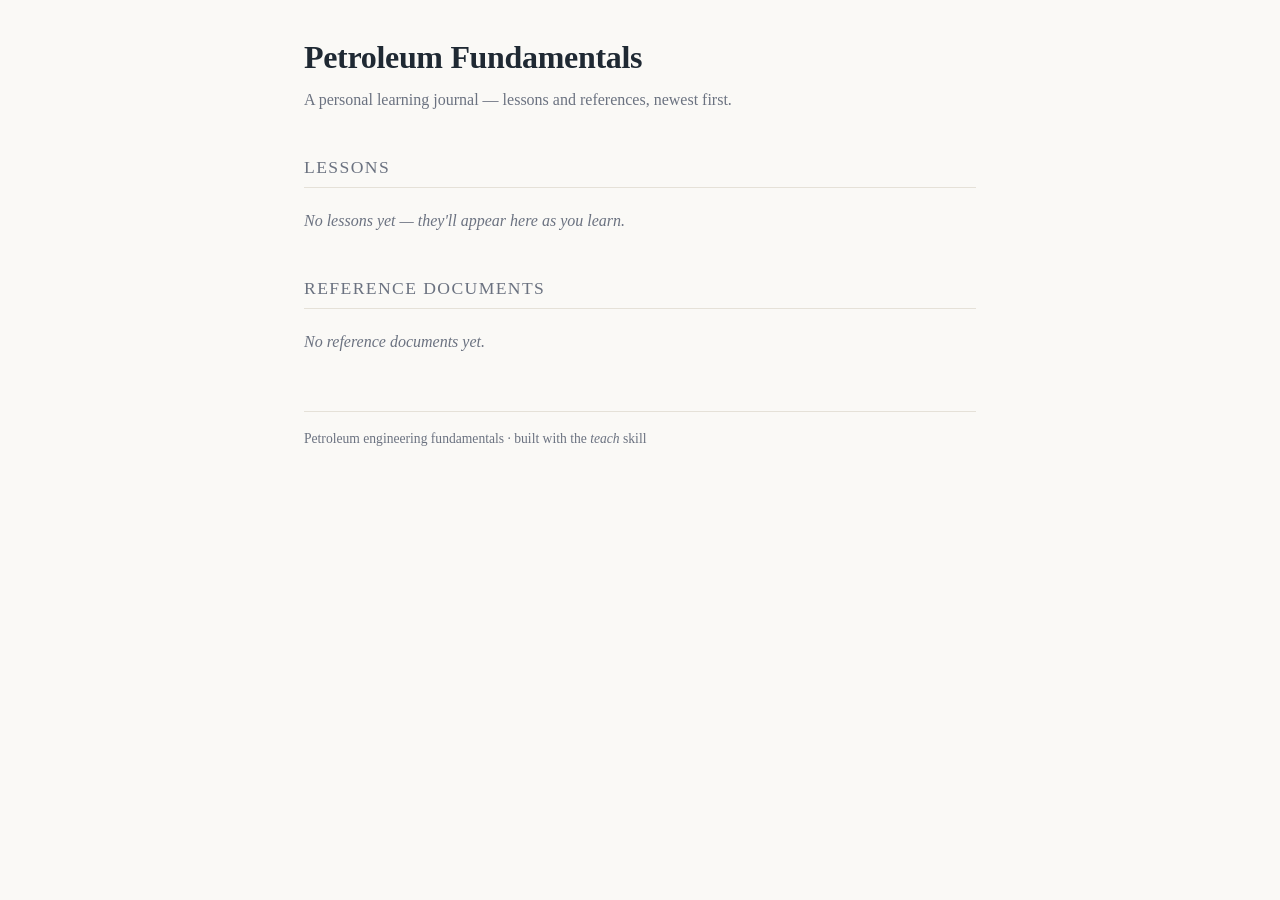
==== index.html @ a7865b3e "Initial setup: teach skill, CLAUDE.md, homepage Co-Authored-By: Claude Fable 5 <noreply@anthropic.co" ====
<!DOCTYPE html>
<html lang="en">
<head>
  <meta charset="UTF-8">
  <meta name="viewport" content="width=device-width, initial-scale=1.0">
  <title>Petroleum Fundamentals</title>
  <style>
    :root {
      color-scheme: light dark;
      --bg: #faf9f6;
      --text: #1f2933;
      --muted: #6b7280;
      --accent: #b45309;
      --card: #ffffff;
      --border: #e5e1d8;
    }
    @media (prefers-color-scheme: dark) {
      :root {
        --bg: #16181d;
        --text: #e8e6e1;
        --muted: #9ca3af;
        --accent: #f59e0b;
        --card: #1f2229;
        --border: #33373f;
      }
    }
    * { margin: 0; padding: 0; box-sizing: border-box; }
    body {
      font-family: Georgia, 'Times New Roman', serif;
      background: var(--bg);
      color: var(--text);
      line-height: 1.6;
      padding: 2rem 1rem;
    }
    main { max-width: 42rem; margin: 0 auto; }
    header { margin-bottom: 2.5rem; }
    h1 {
      font-size: 2rem;
      letter-spacing: -0.01em;
      margin-bottom: 0.25rem;
    }
    .subtitle { color: var(--muted); font-size: 1rem; }
    h2 {
      font-size: 1.1rem;
      text-transform: uppercase;
      letter-spacing: 0.08em;
      color: var(--muted);
      font-weight: normal;
      margin: 2rem 0 0.75rem;
      border-bottom: 1px solid var(--border);
      padding-bottom: 0.4rem;
    }
    ul.doc-list { list-style: none; }
    ul.doc-list li {
      background: var(--card);
      border: 1px solid var(--border);
      border-radius: 8px;
      margin-bottom: 0.6rem;
    }
    ul.doc-list a {
      display: block;
      padding: 0.8rem 1rem;
      color: var(--accent);
      text-decoration: none;
      font-size: 1.05rem;
    }
    ul.doc-list a:hover { text-decoration: underline; }
    ul.doc-list .date {
      color: var(--muted);
      font-size: 0.85rem;
      display: block;
    }
    .empty { color: var(--muted); font-style: italic; padding: 0.5rem 0; }
    footer {
      margin-top: 3rem;
      color: var(--muted);
      font-size: 0.85rem;
      border-top: 1px solid var(--border);
      padding-top: 1rem;
    }
  </style>
</head>
<body>
  <main>
    <header>
      <h1>Petroleum Fundamentals</h1>
      <p class="subtitle">A personal learning journal — lessons and references, newest first.</p>
    </header>

    <section>
      <h2>Lessons</h2>
      <ul class="doc-list" id="lessons">
        <!-- Newest lessons go at the TOP of this list.
             Template:
             <li><a href="lessons/FILENAME.html">Lesson title<span class="date">Month D, YYYY</span></a></li>
        -->
      </ul>
      <p class="empty" id="lessons-empty">No lessons yet — they'll appear here as you learn.</p>
    </section>

    <section>
      <h2>Reference Documents</h2>
      <ul class="doc-list" id="reference">
        <!-- Newest reference docs go at the TOP of this list.
             Template:
             <li><a href="reference/FILENAME.html">Reference title<span class="date">Month D, YYYY</span></a></li>
        -->
      </ul>
      <p class="empty" id="reference-empty">No reference documents yet.</p>
    </section>

    <footer>
      Petroleum engineering fundamentals · built with the <em>teach</em> skill
    </footer>
  </main>
</body>
</html>
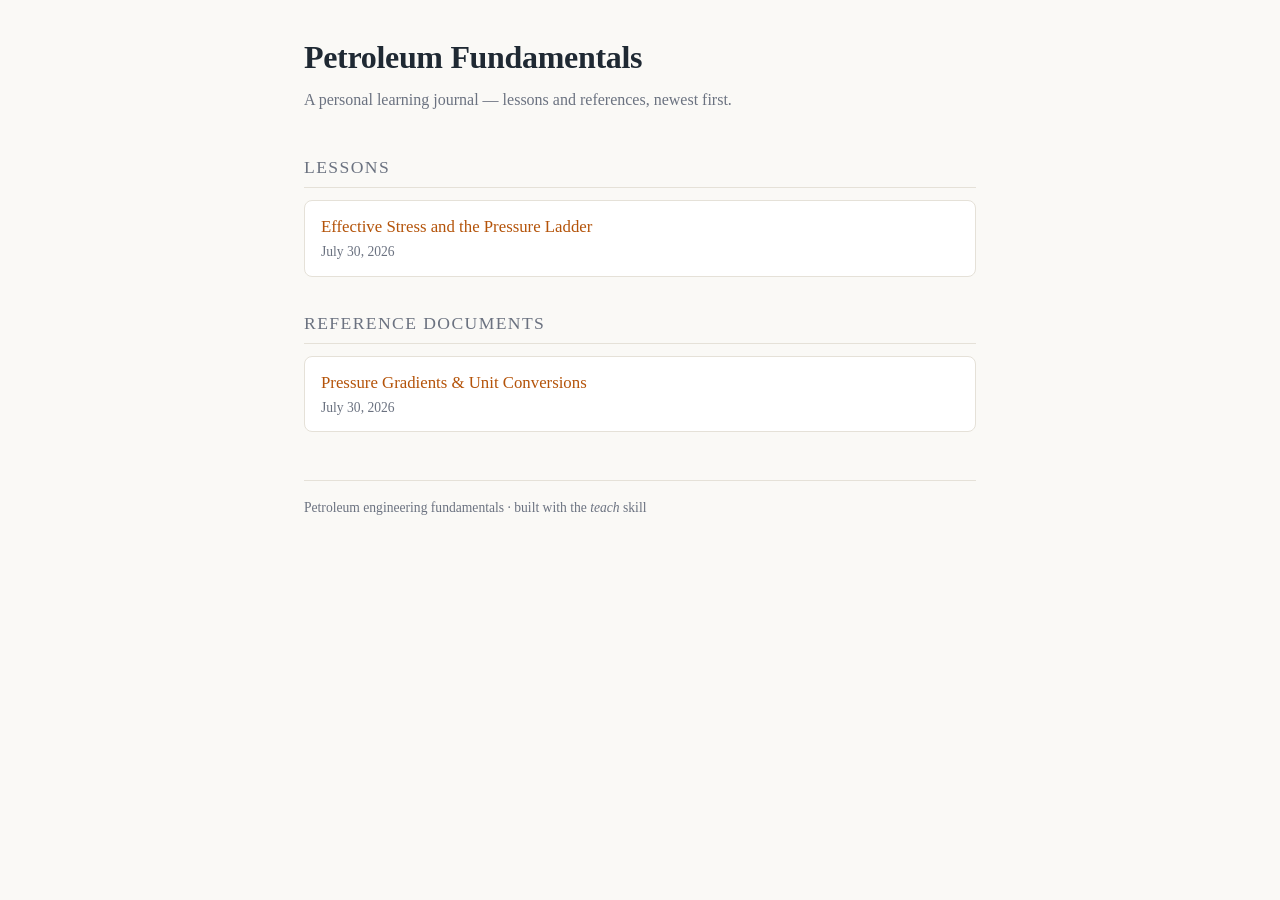
==== commit 8e3019ce: "Session 1: mission, resources, first lesson (effective stress) + cheat sheet - MISSION.md: instant-r" ====
--- a/index.html
+++ b/index.html
@@ -94,8 +94,8 @@
              Template:
              <li><a href="lessons/FILENAME.html">Lesson title<span class="date">Month D, YYYY</span></a></li>
         -->
+        <li><a href="lessons/0001-effective-stress-and-the-pressure-ladder.html">Effective Stress and the Pressure Ladder<span class="date">July 30, 2026</span></a></li>
       </ul>
-      <p class="empty" id="lessons-empty">No lessons yet — they'll appear here as you learn.</p>
     </section>
 
     <section>
@@ -105,8 +105,8 @@
              Template:
              <li><a href="reference/FILENAME.html">Reference title<span class="date">Month D, YYYY</span></a></li>
         -->
+        <li><a href="reference/0001-pressure-gradients-cheat-sheet.html">Pressure Gradients &amp; Unit Conversions<span class="date">July 30, 2026</span></a></li>
       </ul>
-      <p class="empty" id="reference-empty">No reference documents yet.</p>
     </section>
 
     <footer>
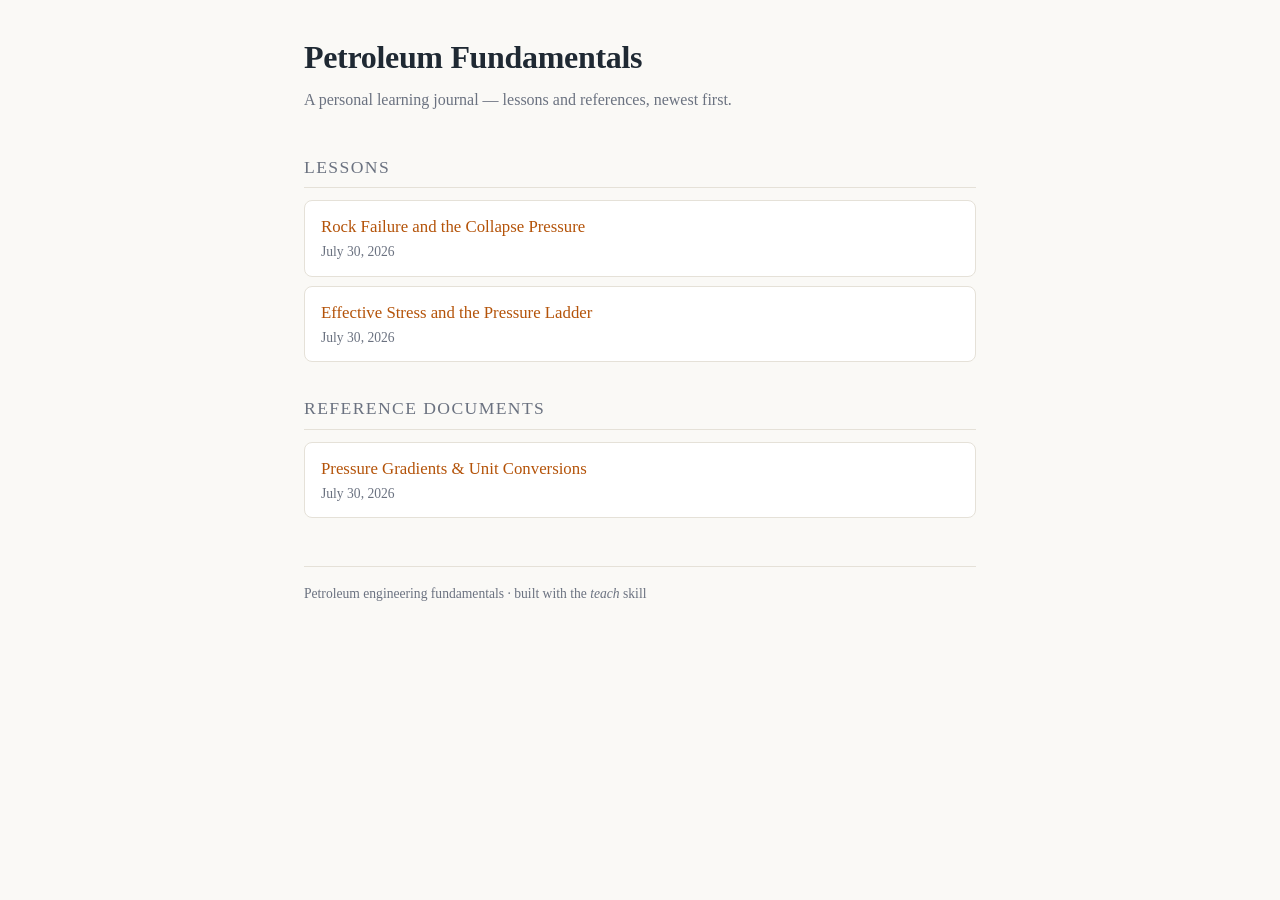
==== commit da6bbd8a: "Lesson 0002: rock failure and collapse pressure; record 5/5 on Lesson 1 quiz - Lesson 0002: Mohr-Cou" ====
--- a/index.html
+++ b/index.html
@@ -94,6 +94,7 @@
              Template:
              <li><a href="lessons/FILENAME.html">Lesson title<span class="date">Month D, YYYY</span></a></li>
         -->
+        <li><a href="lessons/0002-rock-failure-and-collapse-pressure.html">Rock Failure and the Collapse Pressure<span class="date">July 30, 2026</span></a></li>
         <li><a href="lessons/0001-effective-stress-and-the-pressure-ladder.html">Effective Stress and the Pressure Ladder<span class="date">July 30, 2026</span></a></li>
       </ul>
     </section>
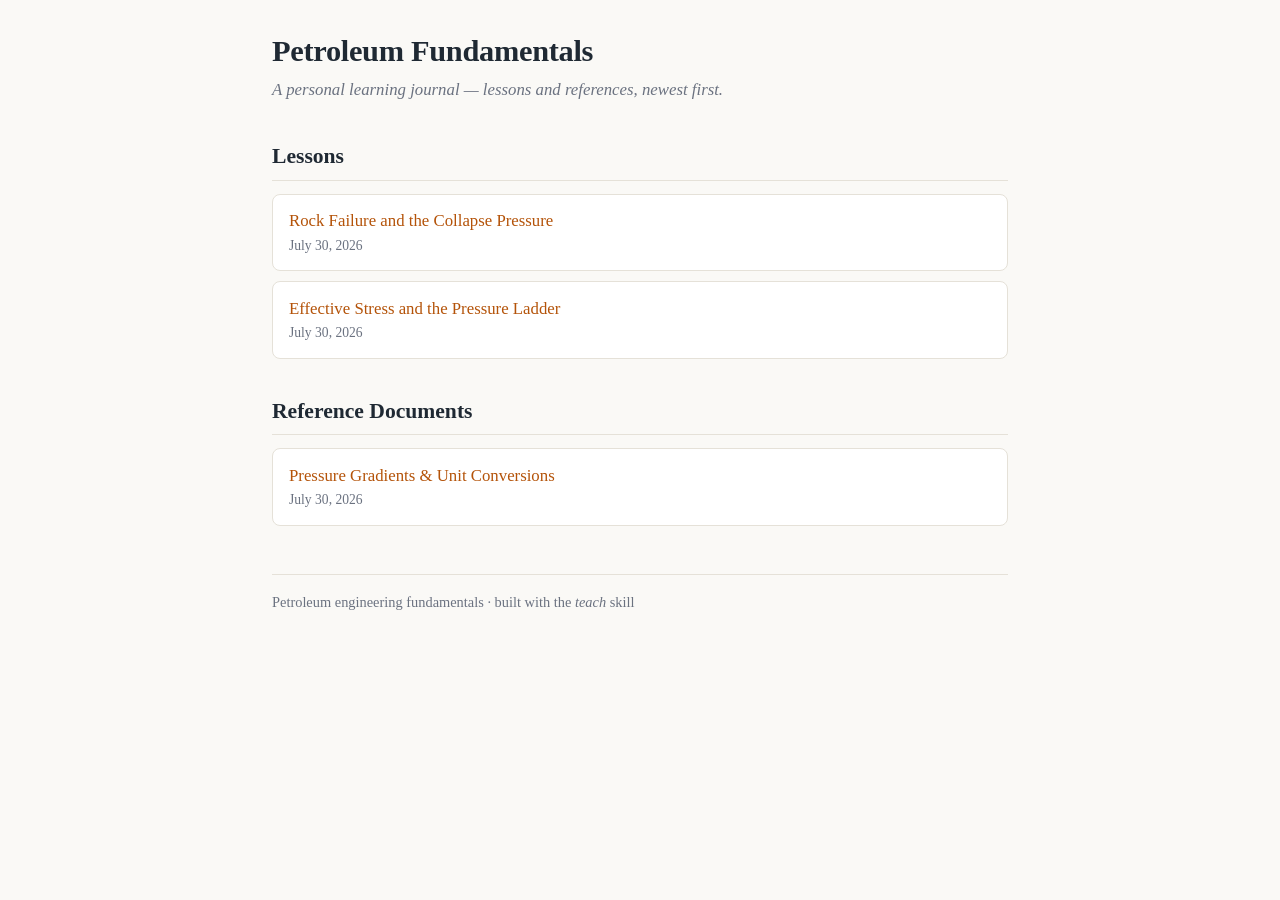
==== commit 0c946d87: "Apply skill-compliance audit: glossary, citations, quiz hygiene, shared styles, verified resources -" ====
--- a/index.html
+++ b/index.html
@@ -4,85 +4,11 @@
   <meta charset="UTF-8">
   <meta name="viewport" content="width=device-width, initial-scale=1.0">
   <title>Petroleum Fundamentals</title>
-  <style>
-    :root {
-      color-scheme: light dark;
-      --bg: #faf9f6;
-      --text: #1f2933;
-      --muted: #6b7280;
-      --accent: #b45309;
-      --card: #ffffff;
-      --border: #e5e1d8;
-    }
-    @media (prefers-color-scheme: dark) {
-      :root {
-        --bg: #16181d;
-        --text: #e8e6e1;
-        --muted: #9ca3af;
-        --accent: #f59e0b;
-        --card: #1f2229;
-        --border: #33373f;
-      }
-    }
-    * { margin: 0; padding: 0; box-sizing: border-box; }
-    body {
-      font-family: Georgia, 'Times New Roman', serif;
-      background: var(--bg);
-      color: var(--text);
-      line-height: 1.6;
-      padding: 2rem 1rem;
-    }
-    main { max-width: 42rem; margin: 0 auto; }
-    header { margin-bottom: 2.5rem; }
-    h1 {
-      font-size: 2rem;
-      letter-spacing: -0.01em;
-      margin-bottom: 0.25rem;
-    }
-    .subtitle { color: var(--muted); font-size: 1rem; }
-    h2 {
-      font-size: 1.1rem;
-      text-transform: uppercase;
-      letter-spacing: 0.08em;
-      color: var(--muted);
-      font-weight: normal;
-      margin: 2rem 0 0.75rem;
-      border-bottom: 1px solid var(--border);
-      padding-bottom: 0.4rem;
-    }
-    ul.doc-list { list-style: none; }
-    ul.doc-list li {
-      background: var(--card);
-      border: 1px solid var(--border);
-      border-radius: 8px;
-      margin-bottom: 0.6rem;
-    }
-    ul.doc-list a {
-      display: block;
-      padding: 0.8rem 1rem;
-      color: var(--accent);
-      text-decoration: none;
-      font-size: 1.05rem;
-    }
-    ul.doc-list a:hover { text-decoration: underline; }
-    ul.doc-list .date {
-      color: var(--muted);
-      font-size: 0.85rem;
-      display: block;
-    }
-    .empty { color: var(--muted); font-style: italic; padding: 0.5rem 0; }
-    footer {
-      margin-top: 3rem;
-      color: var(--muted);
-      font-size: 0.85rem;
-      border-top: 1px solid var(--border);
-      padding-top: 1rem;
-    }
-  </style>
+  <link rel="stylesheet" href="assets/course.css">
 </head>
 <body>
   <main>
-    <header>
+    <header class="lesson-header">
       <h1>Petroleum Fundamentals</h1>
       <p class="subtitle">A personal learning journal — lessons and references, newest first.</p>
     </header>
@@ -110,7 +36,7 @@
       </ul>
     </section>
 
-    <footer>
+    <footer class="lesson-footer">
       Petroleum engineering fundamentals · built with the <em>teach</em> skill
     </footer>
   </main>
--- a/assets/course.css
+++ b/assets/course.css
@@ -0,0 +1,178 @@
+/* Shared course stylesheet — linked by every lesson and reference doc.
+   Tufte-inspired: generous measure, serif body, restrained color. */
+
+:root {
+  color-scheme: light dark;
+  --bg: #faf9f6;
+  --text: #1f2933;
+  --muted: #6b7280;
+  --accent: #b45309;
+  --accent-soft: #fdf3e3;
+  --card: #ffffff;
+  --border: #e5e1d8;
+  --good: #15803d;
+  --bad: #b91c1c;
+  --formula-bg: #f4f1ea;
+}
+@media (prefers-color-scheme: dark) {
+  :root {
+    --bg: #16181d;
+    --text: #e8e6e1;
+    --muted: #9ca3af;
+    --accent: #f59e0b;
+    --accent-soft: #2a2216;
+    --card: #1f2229;
+    --border: #33373f;
+    --good: #4ade80;
+    --bad: #f87171;
+    --formula-bg: #1d2026;
+  }
+}
+
+* { margin: 0; padding: 0; box-sizing: border-box; }
+
+body {
+  font-family: Georgia, 'Times New Roman', serif;
+  background: var(--bg);
+  color: var(--text);
+  line-height: 1.65;
+  padding: 2rem 1rem 4rem;
+  font-size: 1.05rem;
+}
+
+main { max-width: 46rem; margin: 0 auto; }
+
+header.lesson-header { margin-bottom: 2rem; }
+.kicker {
+  text-transform: uppercase;
+  letter-spacing: 0.12em;
+  font-size: 0.8rem;
+  color: var(--accent);
+  margin-bottom: 0.3rem;
+}
+h1 { font-size: 1.9rem; line-height: 1.25; letter-spacing: -0.01em; margin-bottom: 0.4rem; }
+.subtitle { color: var(--muted); font-size: 1.05rem; font-style: italic; }
+
+h2 {
+  font-size: 1.35rem;
+  margin: 2.2rem 0 0.8rem;
+  padding-bottom: 0.3rem;
+  border-bottom: 1px solid var(--border);
+}
+h3 { font-size: 1.1rem; margin: 1.6rem 0 0.5rem; }
+
+p { margin-bottom: 1rem; }
+ul, ol { margin: 0 0 1rem 1.4rem; }
+li { margin-bottom: 0.35rem; }
+
+a { color: var(--accent); }
+
+strong { font-weight: 700; }
+
+/* Formula block */
+.formula {
+  background: var(--formula-bg);
+  border: 1px solid var(--border);
+  border-left: 3px solid var(--accent);
+  border-radius: 6px;
+  padding: 0.9rem 1.1rem;
+  margin: 1rem 0;
+  font-family: 'Cambria Math', Georgia, serif;
+  font-size: 1.12rem;
+  overflow-x: auto;
+}
+.formula .label {
+  display: block;
+  font-family: Georgia, serif;
+  font-size: 0.8rem;
+  text-transform: uppercase;
+  letter-spacing: 0.08em;
+  color: var(--muted);
+  margin-bottom: 0.3rem;
+}
+
+/* Key number cards */
+.key-numbers {
+  display: grid;
+  grid-template-columns: repeat(auto-fit, minmax(150px, 1fr));
+  gap: 0.6rem;
+  margin: 1rem 0 1.4rem;
+}
+.key-number {
+  background: var(--card);
+  border: 1px solid var(--border);
+  border-radius: 8px;
+  padding: 0.7rem 0.8rem;
+  text-align: center;
+}
+.key-number .value { font-size: 1.25rem; font-weight: 700; color: var(--accent); }
+.key-number .caption { font-size: 0.82rem; color: var(--muted); line-height: 1.35; display: block; margin-top: 0.2rem; }
+
+/* Causal chain */
+.chain {
+  background: var(--card);
+  border: 1px solid var(--border);
+  border-radius: 8px;
+  padding: 0.9rem 1.1rem;
+  margin: 1rem 0;
+}
+.chain ol { margin: 0 0 0 1.3rem; }
+.chain .chain-title {
+  font-size: 0.8rem;
+  text-transform: uppercase;
+  letter-spacing: 0.08em;
+  color: var(--muted);
+  margin-bottom: 0.4rem;
+}
+
+/* Callouts */
+.callout {
+  border: 1px solid var(--border);
+  border-left: 3px solid var(--accent);
+  background: var(--accent-soft);
+  border-radius: 6px;
+  padding: 0.8rem 1rem;
+  margin: 1rem 0;
+  font-size: 0.98rem;
+}
+
+/* Tables */
+table { border-collapse: collapse; width: 100%; margin: 1rem 0; font-size: 0.95rem; }
+th, td { border: 1px solid var(--border); padding: 0.45rem 0.65rem; text-align: left; }
+th { background: var(--formula-bg); font-family: Georgia, serif; }
+td.num, th.num { text-align: right; font-variant-numeric: tabular-nums; }
+
+/* Document list (homepage / archive pages) */
+ul.doc-list { list-style: none; margin: 0 0 1rem; }
+ul.doc-list li {
+  background: var(--card);
+  border: 1px solid var(--border);
+  border-radius: 8px;
+  margin-bottom: 0.6rem;
+}
+ul.doc-list a {
+  display: block;
+  padding: 0.8rem 1rem;
+  color: var(--accent);
+  text-decoration: none;
+  font-size: 1.05rem;
+}
+ul.doc-list a:hover { text-decoration: underline; }
+ul.doc-list .date { color: var(--muted); font-size: 0.85rem; display: block; }
+
+/* Footer nav */
+footer.lesson-footer {
+  margin-top: 3rem;
+  padding-top: 1rem;
+  border-top: 1px solid var(--border);
+  color: var(--muted);
+  font-size: 0.9rem;
+}
+
+/* Print */
+@media print {
+  body { background: #fff; color: #000; font-size: 10.5pt; padding: 0; }
+  .quiz-container, .no-print { display: none; }
+  a { color: #000; text-decoration: none; }
+  .key-number .value { color: #000; }
+}
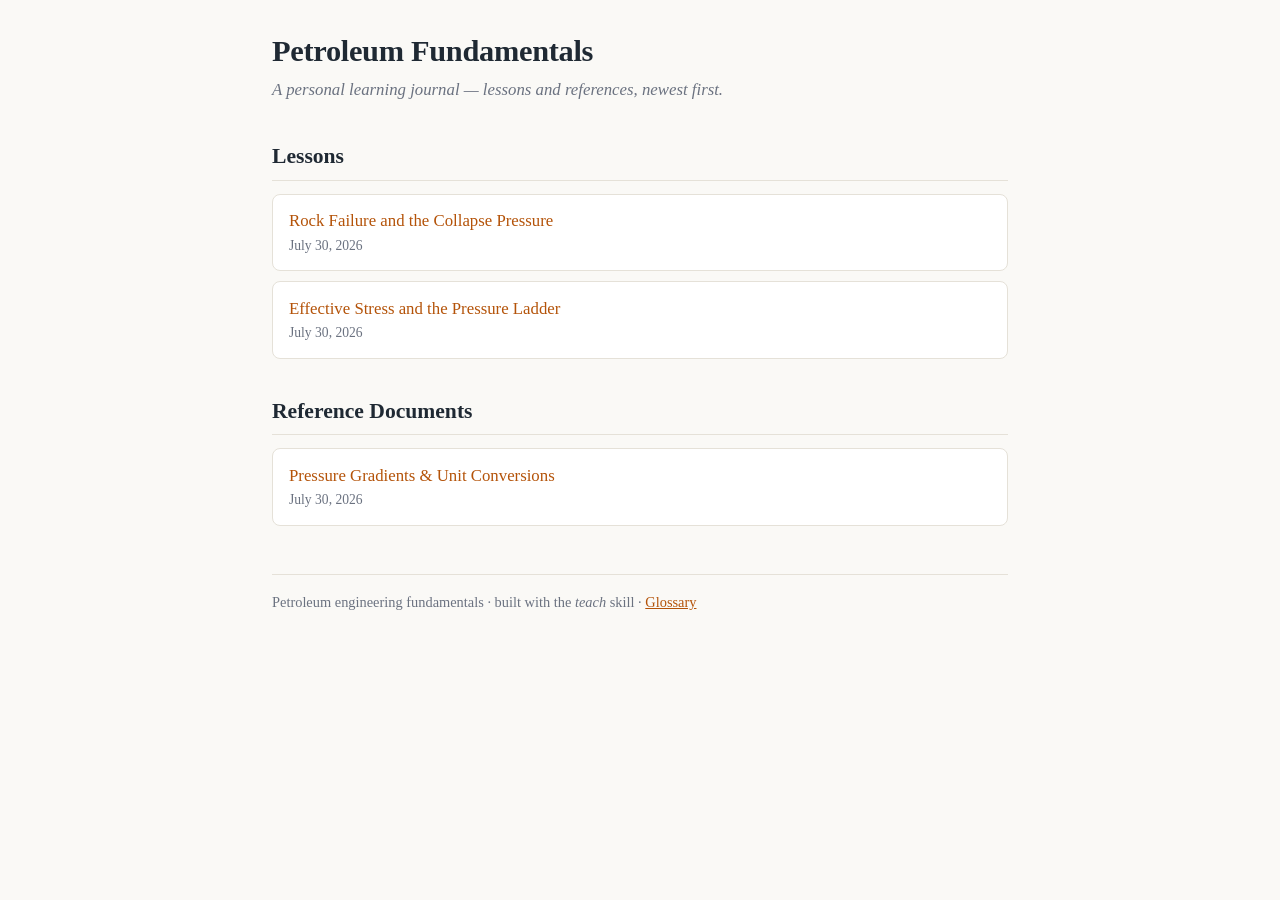
==== commit d1e47662: "Deep audit: functional browser tests pass; fix glossary adherence, stale next-up, session log - Less" ====
--- a/index.html
+++ b/index.html
@@ -37,7 +37,8 @@
     </section>
 
     <footer class="lesson-footer">
-      Petroleum engineering fundamentals · built with the <em>teach</em> skill
+      Petroleum engineering fundamentals · built with the <em>teach</em> skill ·
+      <a href="https://github.com/evgenymostovoy/petroleum-fundamentals/blob/main/GLOSSARY.md">Glossary</a>
     </footer>
   </main>
 </body>
